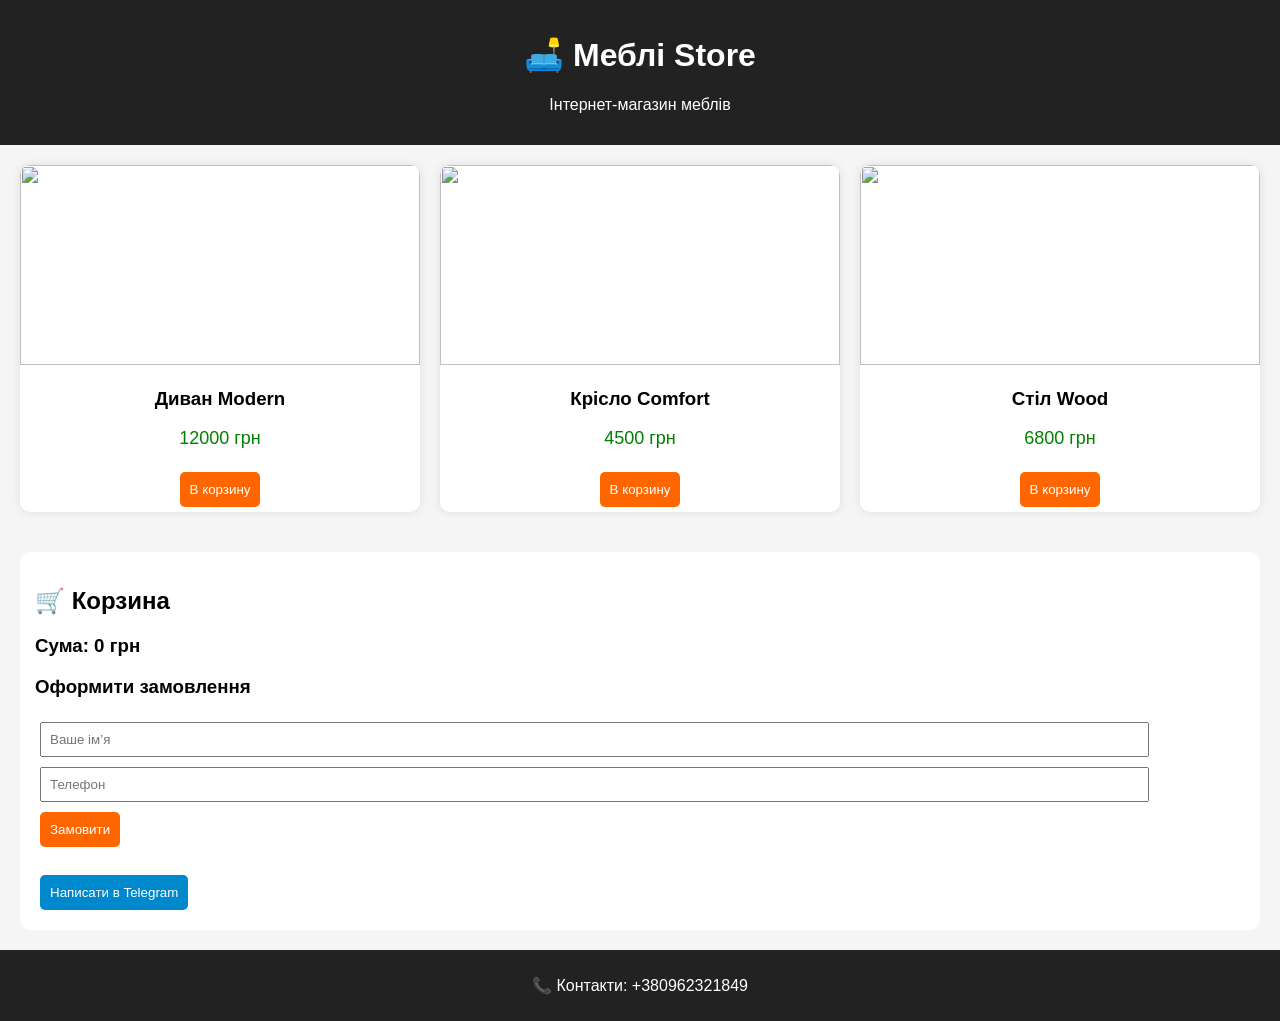
==== index.html @ 25e27f55 "Create index.html" ====
<!DOCTYPE html>
<html lang="uk">
<head>
<meta charset="UTF-8">
<meta name="viewport" content="width=device-width, initial-scale=1.0">
<title>Меблі Store</title>

<style>
body {
  margin: 0;
  font-family: Arial;
  background: #f5f5f5;
}

header {
  background: #222;
  color: white;
  padding: 15px;
  text-align: center;
}

.container {
  display: grid;
  grid-template-columns: repeat(auto-fit, minmax(250px, 1fr));
  gap: 20px;
  padding: 20px;
}

.card {
  background: white;
  border-radius: 10px;
  overflow: hidden;
  box-shadow: 0 0 10px rgba(0,0,0,0.1);
  text-align: center;
}

.card img {
  width: 100%;
  height: 200px;
  object-fit: cover;
}

.price {
  color: green;
  font-size: 18px;
}

button {
  margin: 5px;
  padding: 10px;
  border: none;
  background: #ff6600;
  color: white;
  border-radius: 5px;
  cursor: pointer;
}

button:hover {
  background: #cc5200;
}

.cart {
  background: white;
  margin: 20px;
  padding: 15px;
  border-radius: 10px;
}

input {
  padding: 8px;
  margin: 5px;
  width: 90%;
}

footer {
  background: #222;
  color: white;
  text-align: center;
  padding: 10px;
}
</style>
</head>

<body>

<header>
  <h1>🛋️ Меблі Store</h1>
  <p>Інтернет-магазин меблів</p>
</header>

<div class="container">

  <div class="card">
    <img src="https://via.placeholder.com/300x200">
    <h3>Диван Modern</h3>
    <p class="price">12000 грн</p>
    <button onclick="addToCart('Диван Modern',12000)">В корзину</button>
  </div>

  <div class="card">
    <img src="https://via.placeholder.com/300x200">
    <h3>Крісло Comfort</h3>
    <p class="price">4500 грн</p>
    <button onclick="addToCart('Крісло Comfort',4500)">В корзину</button>
  </div>

  <div class="card">
    <img src="https://via.placeholder.com/300x200">
    <h3>Стіл Wood</h3>
    <p class="price">6800 грн</p>
    <button onclick="addToCart('Стіл Wood',6800)">В корзину</button>
  </div>

</div>

<div class="cart">
  <h2>🛒 Корзина</h2>
  <ul id="cartList"></ul>
  <h3>Сума: <span id="total">0</span> грн</h3>

  <h3>Оформити замовлення</h3>
  <input type="text" id="name" placeholder="Ваше ім’я">
  <input type="text" id="phone" placeholder="Телефон">

  <button onclick="checkout()">Замовити</button>

  <br><br>
  <a href="https://t.me/your_username" target="_blank">
    <button style="background:#0088cc;">Написати в Telegram</button>
  </a>
</div>

<footer>
  <p>📞 Контакти: +380962321849</p>
</footer>

<script>
let cart = [];
let total = 0;

function addToCart(name, price) {
  cart.push({name, price});
  total += price;
  renderCart();
}

function renderCart() {
  let list = document.getElementById("cartList");
  list.innerHTML = "";
  cart.forEach(item => {
    let li = document.createElement("li");
    li.innerText = item.name + " - " + item.price + " грн";
    list.appendChild(li);
  });
  document.getElementById("total").innerText = total;
}

function checkout() {
  let name = document.getElementById("name").value;
  let phone = document.getElementById("phone").value;

  if(!name || !phone) {
    alert("Заповни всі поля!");
    return;
  }

  let text = "Замовлення:\n";
  cart.forEach(item => {
    text += item.name + " - " + item.price + " грн\n";
  });

  text += "Сума: " + total + " грн\n";
  text += "Ім'я: " + name + "\nТелефон: " + phone;

  alert(text);
}
</script>

</body>
</html>
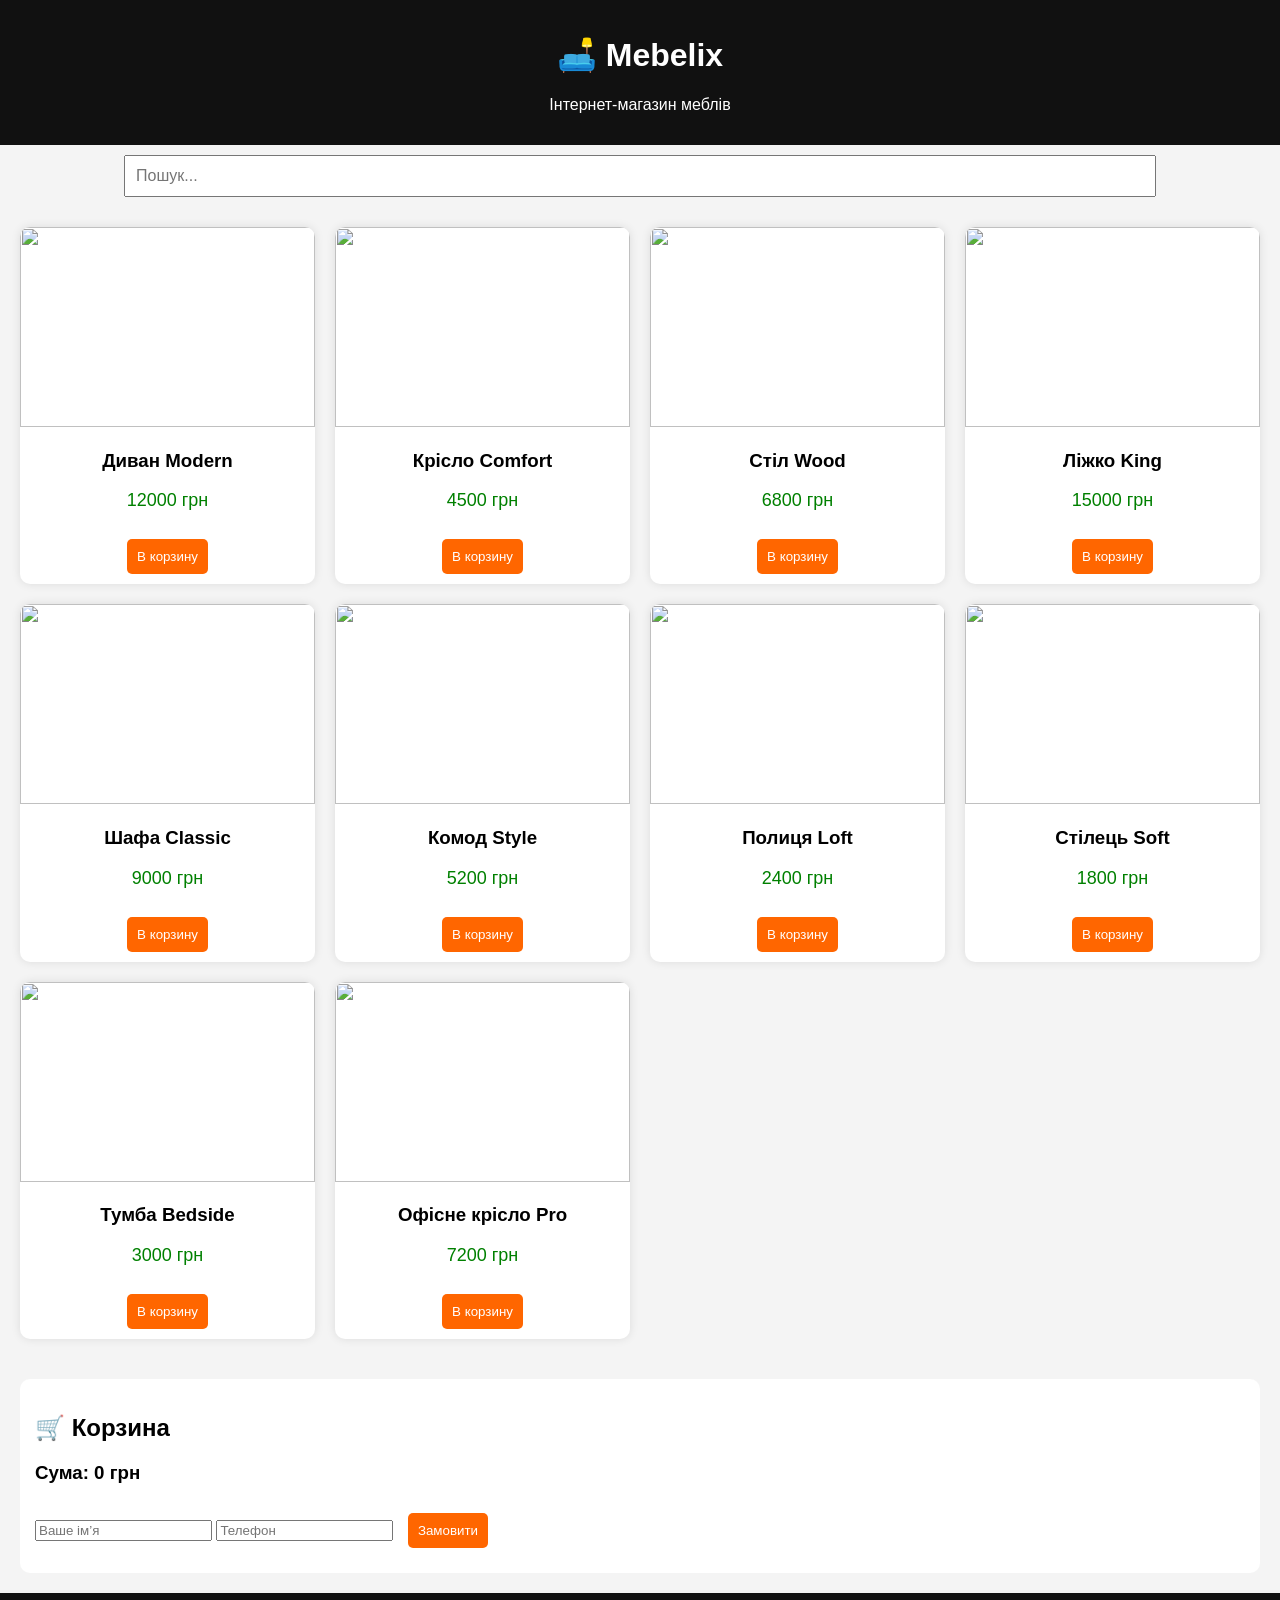
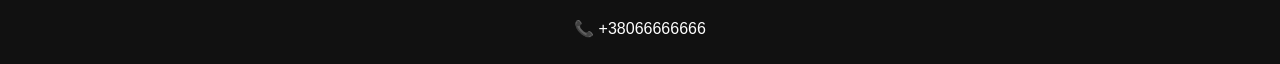
==== commit 93dcac83: "Update index.html" ====
--- a/index.html
+++ b/index.html
@@ -3,20 +3,31 @@
 <head>
 <meta charset="UTF-8">
 <meta name="viewport" content="width=device-width, initial-scale=1.0">
-<title>Меблі Store</title>
+<title>Mebelix</title>
 
 <style>
 body {
   margin: 0;
   font-family: Arial;
-  background: #f5f5f5;
+  background: #f4f4f4;
 }
 
 header {
-  background: #222;
+  background: #111;
   color: white;
   padding: 15px;
   text-align: center;
+}
+
+.search {
+  text-align: center;
+  padding: 10px;
+}
+
+.search input {
+  width: 80%;
+  padding: 10px;
+  font-size: 16px;
 }
 
 .container {
@@ -32,6 +43,11 @@
   overflow: hidden;
   box-shadow: 0 0 10px rgba(0,0,0,0.1);
   text-align: center;
+  transition: 0.3s;
+}
+
+.card:hover {
+  transform: scale(1.03);
 }
 
 .card img {
@@ -46,7 +62,7 @@
 }
 
 button {
-  margin: 5px;
+  margin: 10px;
   padding: 10px;
   border: none;
   background: #ff6600;
@@ -55,10 +71,6 @@
   cursor: pointer;
 }
 
-button:hover {
-  background: #cc5200;
-}
-
 .cart {
   background: white;
   margin: 20px;
@@ -66,14 +78,8 @@
   border-radius: 10px;
 }
 
-input {
-  padding: 8px;
-  margin: 5px;
-  width: 90%;
-}
-
 footer {
-  background: #222;
+  background: #111;
   color: white;
   text-align: center;
   padding: 10px;
@@ -84,59 +90,71 @@
 <body>
 
 <header>
-  <h1>🛋️ Меблі Store</h1>
+  <h1>🛋️ Mebelix</h1>
   <p>Інтернет-магазин меблів</p>
 </header>
 
-<div class="container">
-
-  <div class="card">
-    <img src="https://via.placeholder.com/300x200">
-    <h3>Диван Modern</h3>
-    <p class="price">12000 грн</p>
-    <button onclick="addToCart('Диван Modern',12000)">В корзину</button>
-  </div>
-
-  <div class="card">
-    <img src="https://via.placeholder.com/300x200">
-    <h3>Крісло Comfort</h3>
-    <p class="price">4500 грн</p>
-    <button onclick="addToCart('Крісло Comfort',4500)">В корзину</button>
-  </div>
-
-  <div class="card">
-    <img src="https://via.placeholder.com/300x200">
-    <h3>Стіл Wood</h3>
-    <p class="price">6800 грн</p>
-    <button onclick="addToCart('Стіл Wood',6800)">В корзину</button>
-  </div>
-
+<div class="search">
+  <input type="text" id="search" placeholder="Пошук..." onkeyup="filter()">
 </div>
+
+<div class="container" id="products"></div>
 
 <div class="cart">
   <h2>🛒 Корзина</h2>
   <ul id="cartList"></ul>
   <h3>Сума: <span id="total">0</span> грн</h3>
 
-  <h3>Оформити замовлення</h3>
   <input type="text" id="name" placeholder="Ваше ім’я">
   <input type="text" id="phone" placeholder="Телефон">
 
   <button onclick="checkout()">Замовити</button>
-
-  <br><br>
-  <a href="https://t.me/your_username" target="_blank">
-    <button style="background:#0088cc;">Написати в Telegram</button>
-  </a>
 </div>
 
 <footer>
-  <p>📞 Контакти: +380962321849</p>
+  <p>📞 +38066666666</p>
 </footer>
 
 <script>
+const TOKEN = "ТВОЙ_TOKEN";
+const CHAT_ID = "ТВОЙ_CHAT_ID";
+
 let cart = [];
 let total = 0;
+
+const products = [
+  {name:"Диван Modern", price:12000, img:"https://images.unsplash.com/photo-1586023492125-27b2c045efd7"},
+  {name:"Крісло Comfort", price:4500, img:"https://images.unsplash.com/photo-1616627981456-76e89f64c6df"},
+  {name:"Стіл Wood", price:6800, img:"https://images.unsplash.com/photo-1555041469-a586c61ea9bc"},
+  {name:"Ліжко King", price:15000, img:"https://images.unsplash.com/photo-1505693416388-ac5ce068fe85"},
+  {name:"Шафа Classic", price:9000, img:"https://images.unsplash.com/photo-1615874959474-d609969a20ed"},
+  {name:"Комод Style", price:5200, img:"https://images.unsplash.com/photo-1598300053653-9f6a8b6c7c2c"},
+  {name:"Полиця Loft", price:2400, img:"https://images.unsplash.com/photo-1588854337118-1c2d9247b3f2"},
+  {name:"Стілець Soft", price:1800, img:"https://images.unsplash.com/photo-1582582429416-54f1f28b74c3"},
+  {name:"Тумба Bedside", price:3000, img:"https://images.unsplash.com/photo-1595526114035-0d45ed16cfbf"},
+  {name:"Офісне крісло Pro", price:7200, img:"https://images.unsplash.com/photo-1598300042247-d088f8ab3a91"}
+];
+
+function renderProducts(list = products) {
+  const container = document.getElementById("products");
+  container.innerHTML = "";
+  list.forEach(p => {
+    container.innerHTML += `
+      <div class="card">
+        <img src="${p.img}">
+        <h3>${p.name}</h3>
+        <p class="price">${p.price} грн</p>
+        <button onclick="addToCart('${p.name}', ${p.price})">В корзину</button>
+      </div>
+    `;
+  });
+}
+
+function filter() {
+  const val = document.getElementById("search").value.toLowerCase();
+  const filtered = products.filter(p => p.name.toLowerCase().includes(val));
+  renderProducts(filtered);
+}
 
 function addToCart(name, price) {
   cart.push({name, price});
@@ -164,16 +182,19 @@
     return;
   }
 
-  let text = "Замовлення:\n";
+  let message = "🛒 Замовлення:%0A";
   cart.forEach(item => {
-    text += item.name + " - " + item.price + " грн\n";
+    message += item.name + " - " + item.price + " грн%0A";
   });
 
-  text += "Сума: " + total + " грн\n";
-  text += "Ім'я: " + name + "\nТелефон: " + phone;
-
-  alert(text);
-}
+  message += "%0A💰 Сума: " + total + " грн%0A";
+  message += "👤 " + name + "%0A📞 " + phone;
+
+  fetch(`https://api.telegram.org/bot${TOKEN}/sendMessage?chat_id=${CHAT_ID}&text=${message}`)
+    .then(() => alert("Відправлено 🚀"));
+}
+
+renderProducts();
 </script>
 
 </body>
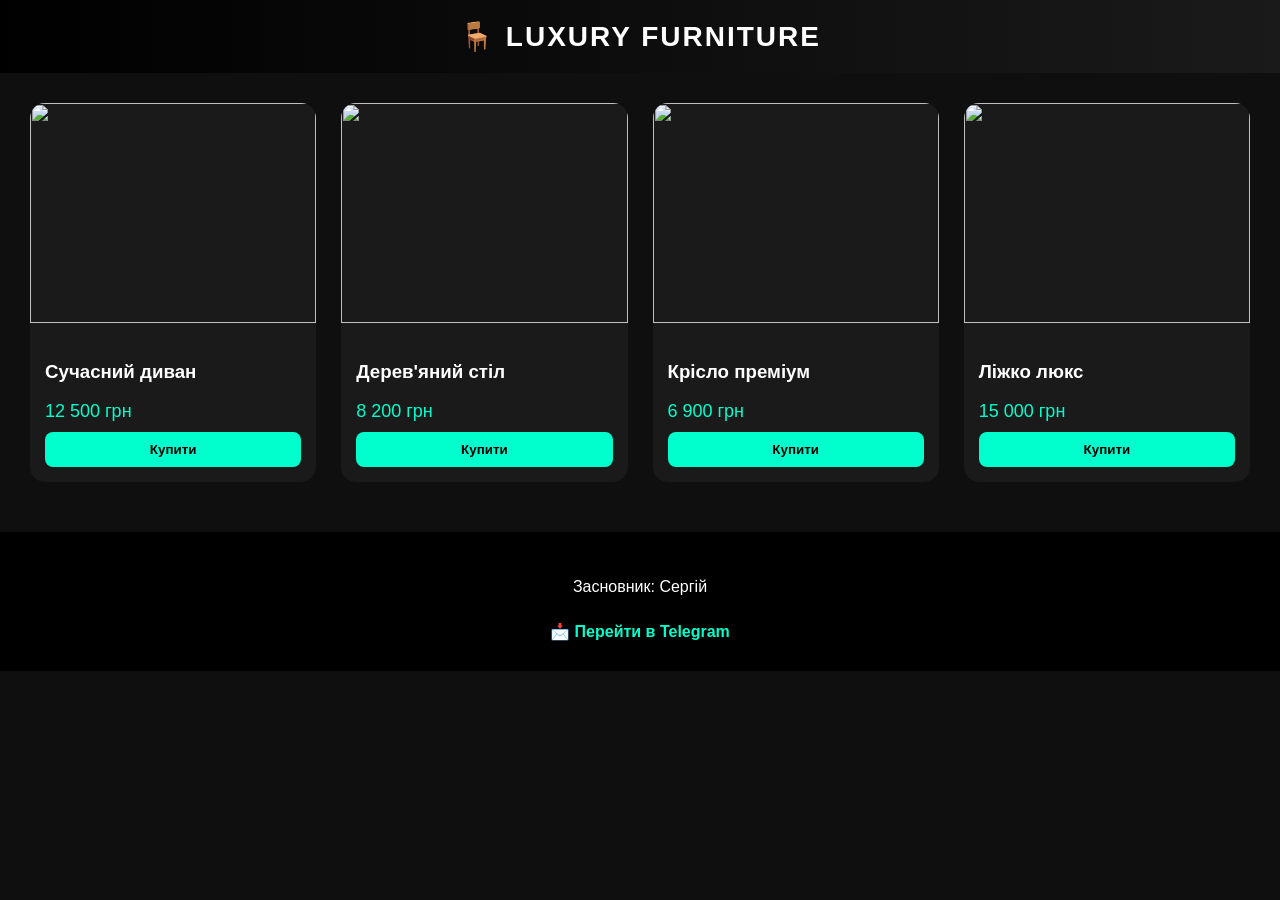
==== commit 86fde117: "index.html" ====
--- a/index.html
+++ b/index.html
@@ -3,198 +3,152 @@
 <head>
 <meta charset="UTF-8">
 <meta name="viewport" content="width=device-width, initial-scale=1.0">
-<title>Mebelix</title>
+<title>Luxury Furniture</title>
 
 <style>
 body {
   margin: 0;
-  font-family: Arial;
-  background: #f4f4f4;
+  font-family: Arial, sans-serif;
+  background: #0f0f0f;
+  color: white;
 }
 
 header {
-  background: #111;
-  color: white;
-  padding: 15px;
+  background: linear-gradient(90deg, #000, #1a1a1a);
+  padding: 20px;
   text-align: center;
+  font-size: 28px;
+  font-weight: bold;
+  letter-spacing: 2px;
 }
 
-.search {
-  text-align: center;
-  padding: 10px;
-}
-
-.search input {
-  width: 80%;
-  padding: 10px;
-  font-size: 16px;
-}
-
-.container {
+.catalog {
   display: grid;
   grid-template-columns: repeat(auto-fit, minmax(250px, 1fr));
-  gap: 20px;
-  padding: 20px;
+  padding: 30px;
+  gap: 25px;
 }
 
 .card {
-  background: white;
-  border-radius: 10px;
+  background: #1a1a1a;
+  border-radius: 15px;
   overflow: hidden;
-  box-shadow: 0 0 10px rgba(0,0,0,0.1);
-  text-align: center;
   transition: 0.3s;
 }
 
 .card:hover {
-  transform: scale(1.03);
+  transform: scale(1.05);
+  box-shadow: 0 0 25px rgba(255,255,255,0.2);
 }
 
 .card img {
   width: 100%;
-  height: 200px;
+  height: 220px;
   object-fit: cover;
 }
 
+.card-content {
+  padding: 15px;
+}
+
 .price {
-  color: green;
+  color: #00ffcc;
   font-size: 18px;
+  margin: 10px 0;
 }
 
 button {
-  margin: 10px;
+  width: 100%;
   padding: 10px;
   border: none;
-  background: #ff6600;
-  color: white;
-  border-radius: 5px;
+  background: #00ffcc;
+  color: black;
+  font-weight: bold;
   cursor: pointer;
+  border-radius: 8px;
 }
 
-.cart {
-  background: white;
-  margin: 20px;
-  padding: 15px;
-  border-radius: 10px;
+button:hover {
+  background: #00cca3;
 }
 
 footer {
-  background: #111;
-  color: white;
   text-align: center;
-  padding: 10px;
+  padding: 30px;
+  background: #000;
+  margin-top: 20px;
+}
+
+.telegram {
+  display: inline-block;
+  margin-top: 10px;
+  color: #00ffcc;
+  text-decoration: none;
+  font-weight: bold;
 }
 </style>
+
 </head>
 
 <body>
 
 <header>
-  <h1>🛋️ Mebelix</h1>
-  <p>Інтернет-магазин меблів</p>
+🪑 LUXURY FURNITURE
 </header>
 
-<div class="search">
-  <input type="text" id="search" placeholder="Пошук..." onkeyup="filter()">
+<section class="catalog">
+
+<div class="card">
+<img src="https://images.unsplash.com/photo-1582582494700-7c3c1c9c1f8c">
+<div class="card-content">
+<h3>Сучасний диван</h3>
+<p class="price">12 500 грн</p>
+<button onclick="buy('Сучасний диван')">Купити</button>
+</div>
 </div>
 
-<div class="container" id="products"></div>
-
-<div class="cart">
-  <h2>🛒 Корзина</h2>
-  <ul id="cartList"></ul>
-  <h3>Сума: <span id="total">0</span> грн</h3>
-
-  <input type="text" id="name" placeholder="Ваше ім’я">
-  <input type="text" id="phone" placeholder="Телефон">
-
-  <button onclick="checkout()">Замовити</button>
+<div class="card">
+<img src="https://images.unsplash.com/photo-1598300056391-5c8dc9b6e0c5">
+<div class="card-content">
+<h3>Дерев'яний стіл</h3>
+<p class="price">8 200 грн</p>
+<button onclick="buy('Дерев'яний стіл')">Купити</button>
+</div>
 </div>
 
+<div class="card">
+<img src="https://images.unsplash.com/photo-1616627450811-46c9b3f0f979">
+<div class="card-content">
+<h3>Крісло преміум</h3>
+<p class="price">6 900 грн</p>
+<button onclick="buy('Крісло преміум')">Купити</button>
+</div>
+</div>
+
+<div class="card">
+<img src="https://images.unsplash.com/photo-1600585154340-be6161a56a0c">
+<div class="card-content">
+<h3>Ліжко люкс</h3>
+<p class="price">15 000 грн</p>
+<button onclick="buy('Ліжко люкс')">Купити</button>
+</div>
+</div>
+
+</section>
+
 <footer>
-  <p>📞 +38066666666</p>
+<p>Засновник: Сергій</p>
+<a class="telegram" href="https://t.me/aasdd130" target="_blank">
+📩 Перейти в Telegram
+</a>
 </footer>
 
 <script>
-const TOKEN = "ТВОЙ_TOKEN";
-const CHAT_ID = "ТВОЙ_CHAT_ID";
-
-let cart = [];
-let total = 0;
-
-const products = [
-  {name:"Диван Modern", price:12000, img:"https://images.unsplash.com/photo-1586023492125-27b2c045efd7"},
-  {name:"Крісло Comfort", price:4500, img:"https://images.unsplash.com/photo-1616627981456-76e89f64c6df"},
-  {name:"Стіл Wood", price:6800, img:"https://images.unsplash.com/photo-1555041469-a586c61ea9bc"},
-  {name:"Ліжко King", price:15000, img:"https://images.unsplash.com/photo-1505693416388-ac5ce068fe85"},
-  {name:"Шафа Classic", price:9000, img:"https://images.unsplash.com/photo-1615874959474-d609969a20ed"},
-  {name:"Комод Style", price:5200, img:"https://images.unsplash.com/photo-1598300053653-9f6a8b6c7c2c"},
-  {name:"Полиця Loft", price:2400, img:"https://images.unsplash.com/photo-1588854337118-1c2d9247b3f2"},
-  {name:"Стілець Soft", price:1800, img:"https://images.unsplash.com/photo-1582582429416-54f1f28b74c3"},
-  {name:"Тумба Bedside", price:3000, img:"https://images.unsplash.com/photo-1595526114035-0d45ed16cfbf"},
-  {name:"Офісне крісло Pro", price:7200, img:"https://images.unsplash.com/photo-1598300042247-d088f8ab3a91"}
-];
-
-function renderProducts(list = products) {
-  const container = document.getElementById("products");
-  container.innerHTML = "";
-  list.forEach(p => {
-    container.innerHTML += `
-      <div class="card">
-        <img src="${p.img}">
-        <h3>${p.name}</h3>
-        <p class="price">${p.price} грн</p>
-        <button onclick="addToCart('${p.name}', ${p.price})">В корзину</button>
-      </div>
-    `;
-  });
+function buy(product) {
+  const message = `Привіт! Хочу замовити: ${product}`;
+  const url = `https://t.me/aasdd130?text=${encodeURIComponent(message)}`;
+  window.open(url, "_blank");
 }
-
-function filter() {
-  const val = document.getElementById("search").value.toLowerCase();
-  const filtered = products.filter(p => p.name.toLowerCase().includes(val));
-  renderProducts(filtered);
-}
-
-function addToCart(name, price) {
-  cart.push({name, price});
-  total += price;
-  renderCart();
-}
-
-function renderCart() {
-  let list = document.getElementById("cartList");
-  list.innerHTML = "";
-  cart.forEach(item => {
-    let li = document.createElement("li");
-    li.innerText = item.name + " - " + item.price + " грн";
-    list.appendChild(li);
-  });
-  document.getElementById("total").innerText = total;
-}
-
-function checkout() {
-  let name = document.getElementById("name").value;
-  let phone = document.getElementById("phone").value;
-
-  if(!name || !phone) {
-    alert("Заповни всі поля!");
-    return;
-  }
-
-  let message = "🛒 Замовлення:%0A";
-  cart.forEach(item => {
-    message += item.name + " - " + item.price + " грн%0A";
-  });
-
-  message += "%0A💰 Сума: " + total + " грн%0A";
-  message += "👤 " + name + "%0A📞 " + phone;
-
-  fetch(`https://api.telegram.org/bot${TOKEN}/sendMessage?chat_id=${CHAT_ID}&text=${message}`)
-    .then(() => alert("Відправлено 🚀"));
-}
-
-renderProducts();
 </script>
 
 </body>
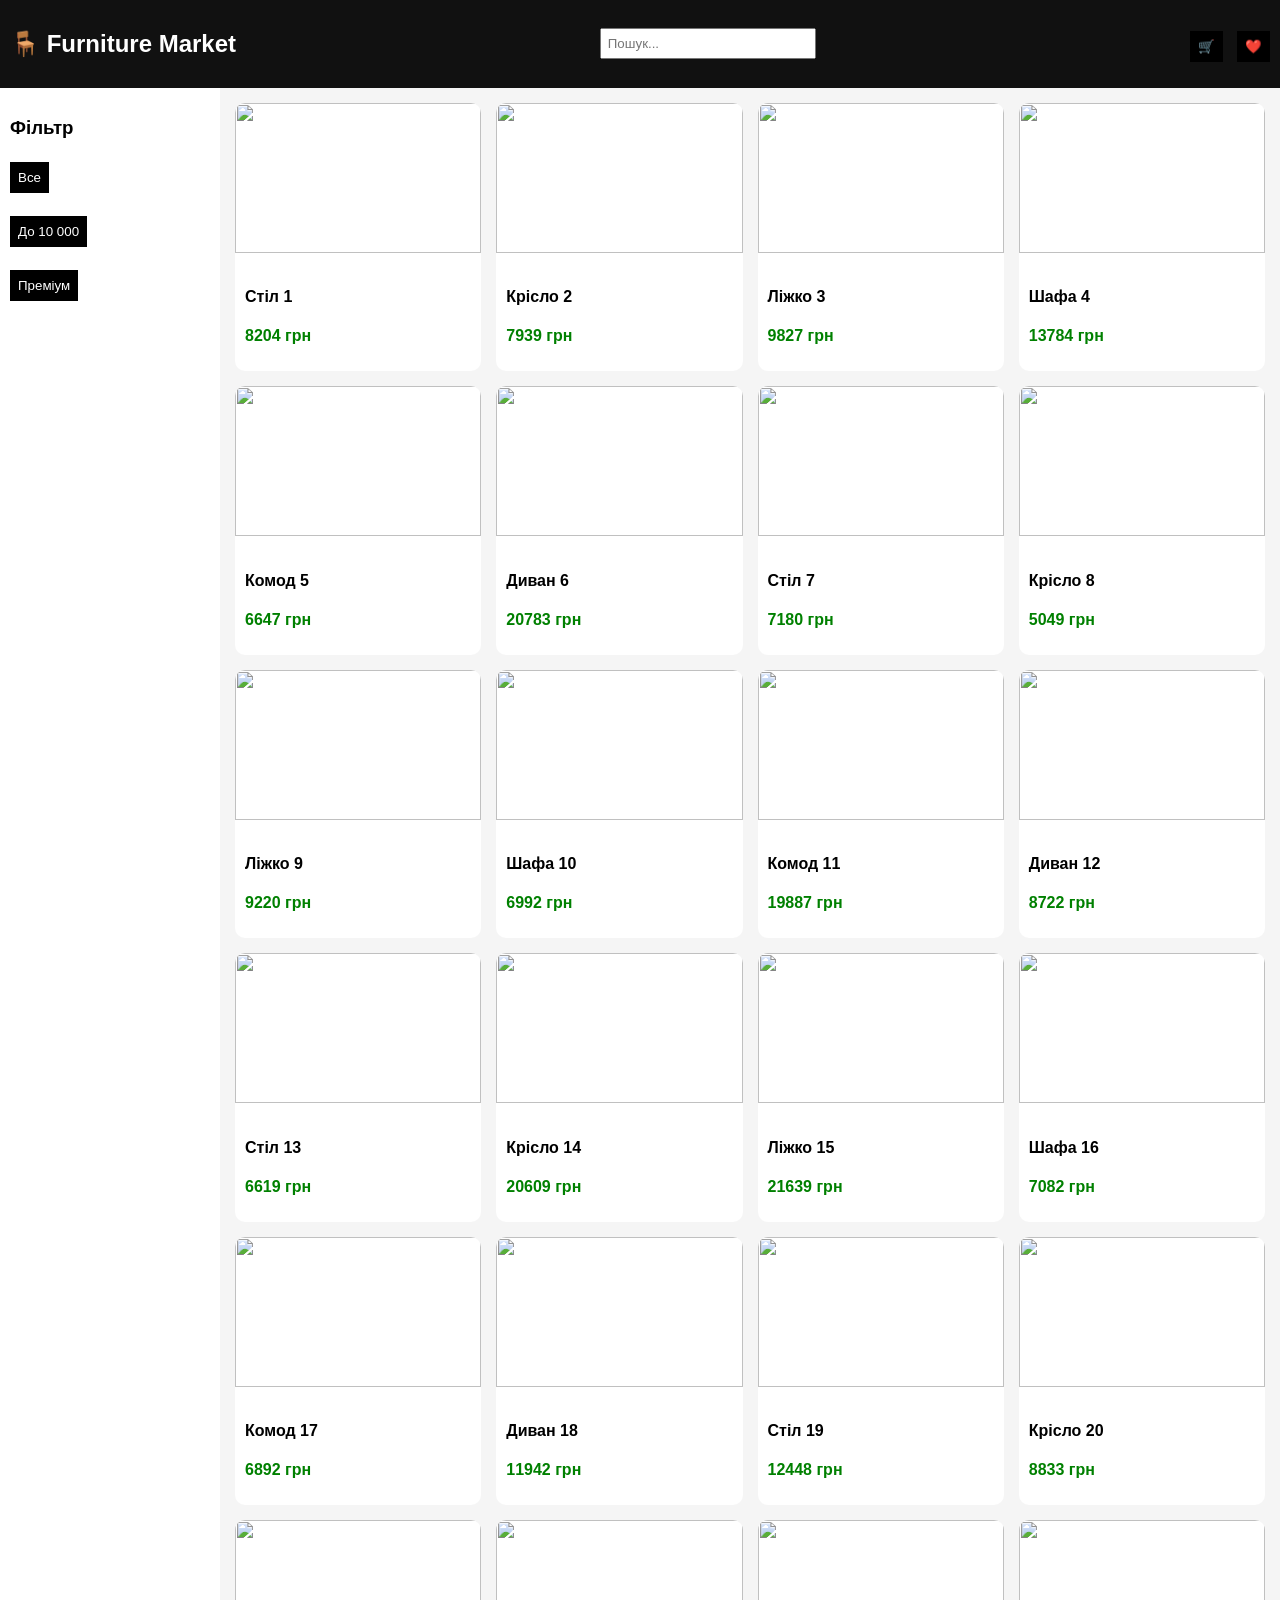
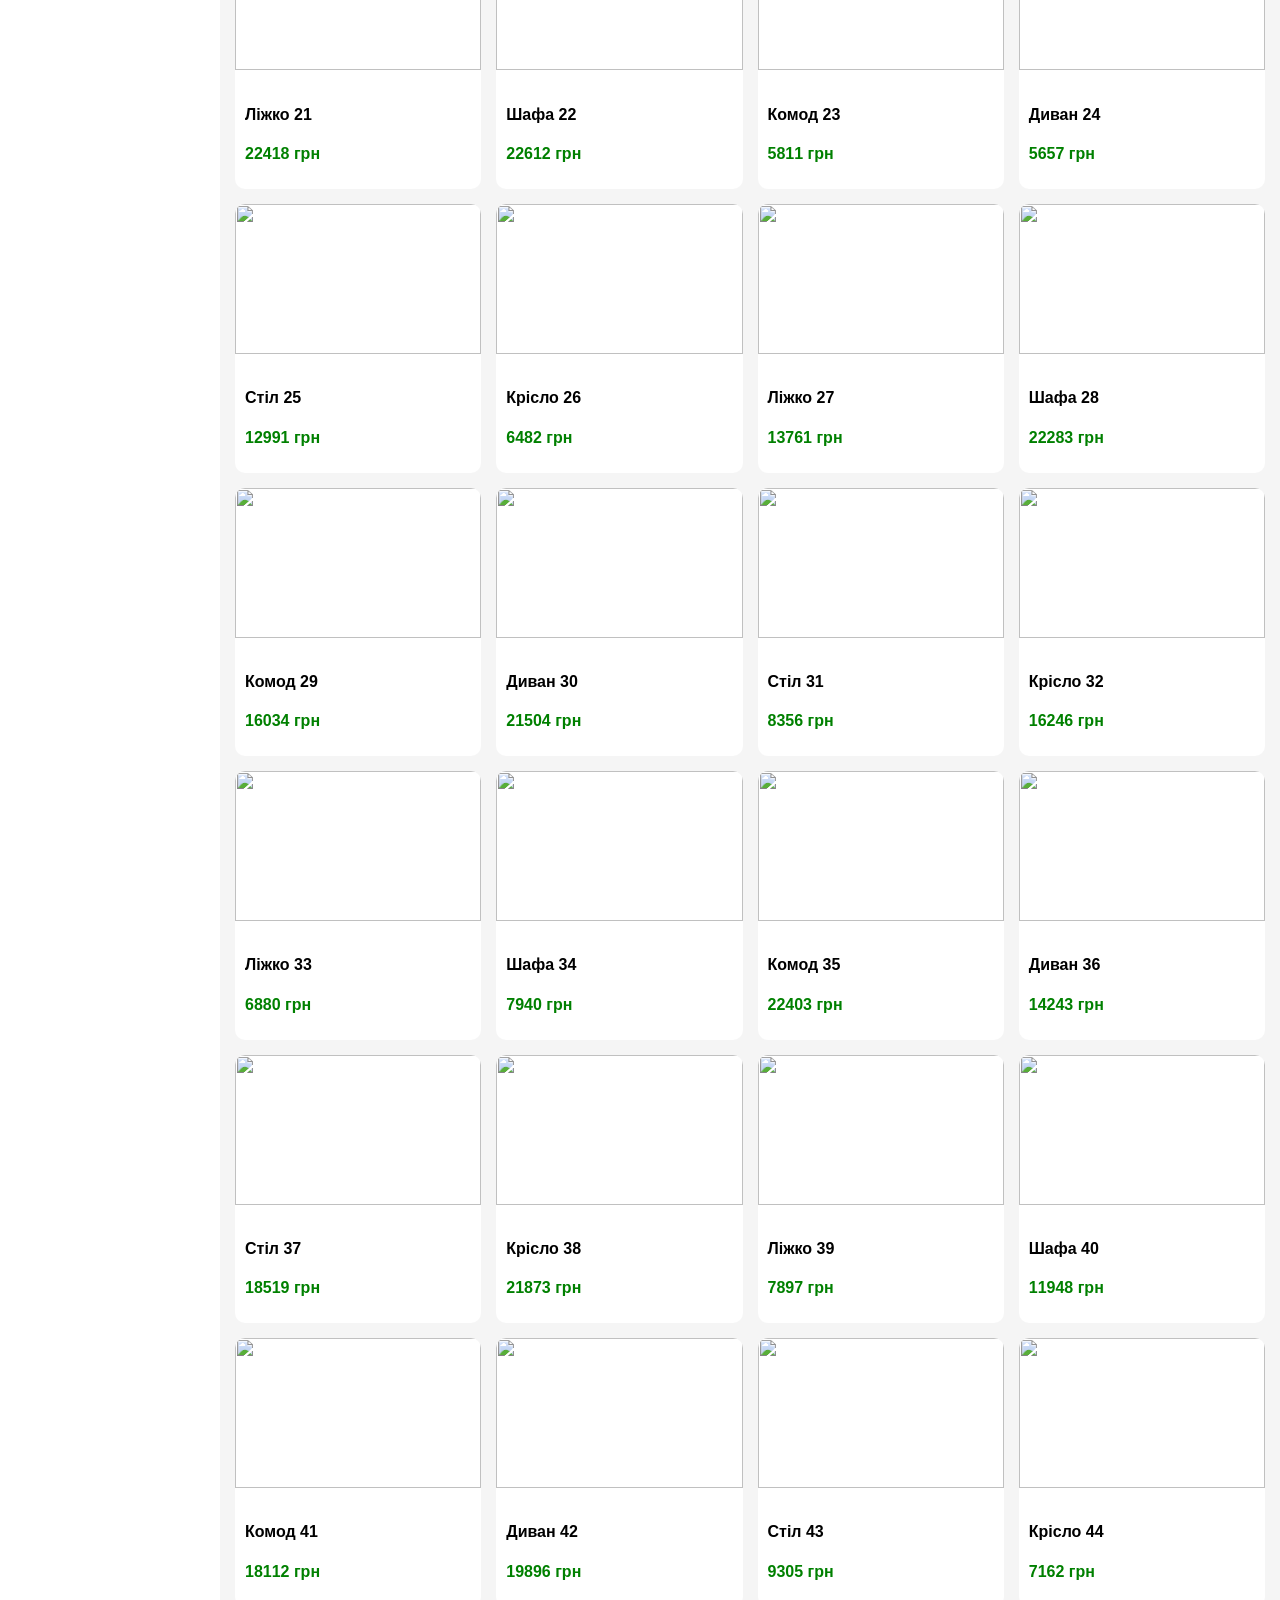
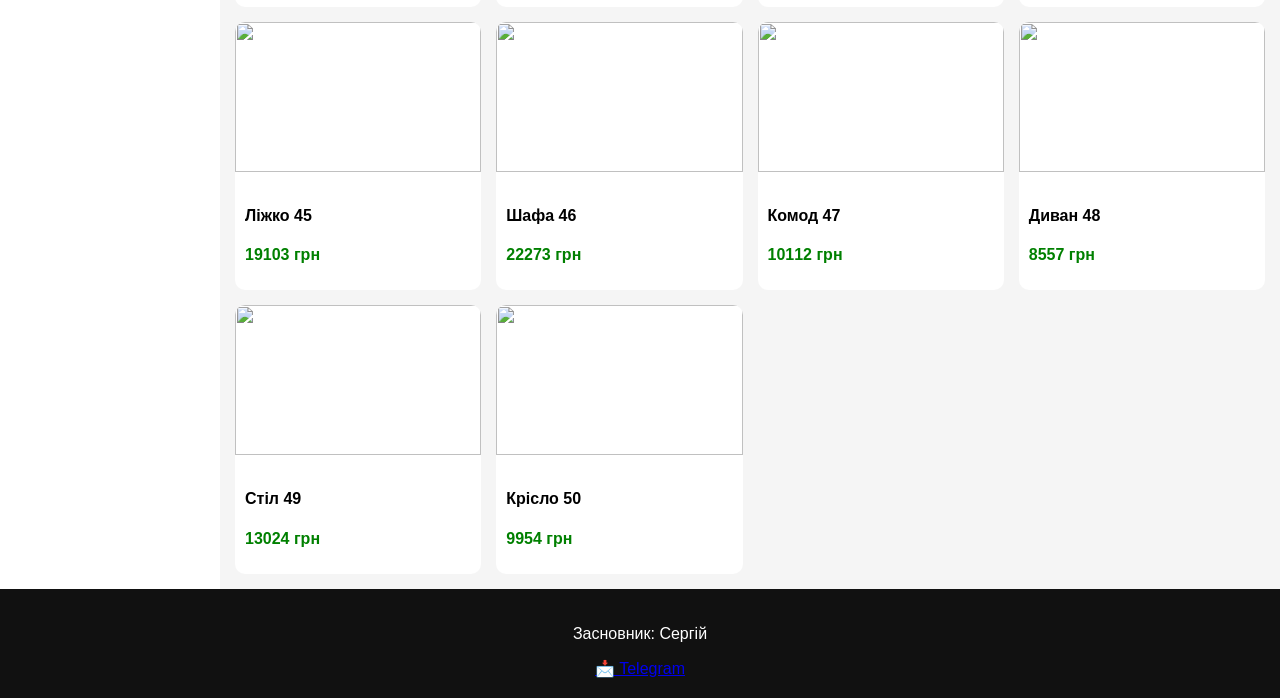
==== commit 971ea111: "index.html" ====
--- a/index.html
+++ b/index.html
@@ -3,152 +3,243 @@
 <head>
 <meta charset="UTF-8">
 <meta name="viewport" content="width=device-width, initial-scale=1.0">
-<title>Luxury Furniture</title>
+<title>Furniture Market</title>
+
+<!-- mylead-verification: 1ecc87c2bb96da6e2efac3802207bd6c -->
 
 <style>
-body {
-  margin: 0;
-  font-family: Arial, sans-serif;
-  background: #0f0f0f;
-  color: white;
-}
-
+body {margin:0;font-family:Arial;background:#f5f5f5;}
 header {
-  background: linear-gradient(90deg, #000, #1a1a1a);
-  padding: 20px;
-  text-align: center;
-  font-size: 28px;
-  font-weight: bold;
-  letter-spacing: 2px;
+  background:#111;color:#fff;padding:10px;
+  display:flex;justify-content:space-between;align-items:center;
+}
+header input {padding:6px;width:200px;}
+
+.top-buttons button {margin-left:10px;}
+
+.container {display:flex;}
+
+.sidebar {
+  width:200px;background:#fff;padding:10px;
 }
 
 .catalog {
-  display: grid;
-  grid-template-columns: repeat(auto-fit, minmax(250px, 1fr));
-  padding: 30px;
-  gap: 25px;
+  flex:1;
+  display:grid;
+  grid-template-columns:repeat(auto-fill,minmax(200px,1fr));
+  gap:15px;padding:15px;
 }
 
 .card {
-  background: #1a1a1a;
-  border-radius: 15px;
-  overflow: hidden;
-  transition: 0.3s;
-}
-
-.card:hover {
-  transform: scale(1.05);
-  box-shadow: 0 0 25px rgba(255,255,255,0.2);
-}
-
-.card img {
-  width: 100%;
-  height: 220px;
-  object-fit: cover;
-}
-
-.card-content {
-  padding: 15px;
-}
-
-.price {
-  color: #00ffcc;
-  font-size: 18px;
-  margin: 10px 0;
+  background:#fff;border-radius:10px;overflow:hidden;
+  cursor:pointer;transition:0.2s;
+}
+.card:hover {transform:scale(1.03);}
+.card img {width:100%;height:150px;object-fit:cover;}
+.card-content {padding:10px;}
+.price {color:green;font-weight:bold;}
+
+.product-page, .cart-page, .fav-page {
+  display:none;padding:20px;
 }
 
 button {
-  width: 100%;
-  padding: 10px;
-  border: none;
-  background: #00ffcc;
-  color: black;
-  font-weight: bold;
-  cursor: pointer;
-  border-radius: 8px;
-}
-
-button:hover {
-  background: #00cca3;
-}
+  padding:8px;border:none;background:black;color:white;cursor:pointer;margin-top:5px;
+}
+
+.back {cursor:pointer;color:blue;margin-bottom:10px;display:inline-block;}
 
 footer {
-  text-align: center;
-  padding: 30px;
-  background: #000;
-  margin-top: 20px;
-}
-
-.telegram {
-  display: inline-block;
-  margin-top: 10px;
-  color: #00ffcc;
-  text-decoration: none;
-  font-weight: bold;
+  text-align:center;padding:20px;background:#111;color:#fff;
 }
 </style>
-
 </head>
 
 <body>
 
 <header>
-🪑 LUXURY FURNITURE
+<h2>🪑 Furniture Market</h2>
+<input type="text" placeholder="Пошук..." oninput="search(this.value)">
+<div class="top-buttons">
+<button onclick="openCart()">🛒</button>
+<button onclick="openFav()">❤️</button>
+</div>
 </header>
 
-<section class="catalog">
-
-<div class="card">
-<img src="https://images.unsplash.com/photo-1582582494700-7c3c1c9c1f8c">
-<div class="card-content">
-<h3>Сучасний диван</h3>
-<p class="price">12 500 грн</p>
-<button onclick="buy('Сучасний диван')">Купити</button>
-</div>
-</div>
-
-<div class="card">
-<img src="https://images.unsplash.com/photo-1598300056391-5c8dc9b6e0c5">
-<div class="card-content">
-<h3>Дерев'яний стіл</h3>
-<p class="price">8 200 грн</p>
-<button onclick="buy('Дерев'яний стіл')">Купити</button>
-</div>
-</div>
-
-<div class="card">
-<img src="https://images.unsplash.com/photo-1616627450811-46c9b3f0f979">
-<div class="card-content">
-<h3>Крісло преміум</h3>
-<p class="price">6 900 грн</p>
-<button onclick="buy('Крісло преміум')">Купити</button>
-</div>
-</div>
-
-<div class="card">
-<img src="https://images.unsplash.com/photo-1600585154340-be6161a56a0c">
-<div class="card-content">
-<h3>Ліжко люкс</h3>
-<p class="price">15 000 грн</p>
-<button onclick="buy('Ліжко люкс')">Купити</button>
-</div>
-</div>
-
-</section>
+<div class="container">
+<div class="sidebar">
+<h3>Фільтр</h3>
+<button onclick="filter('all')">Все</button><br><br>
+<button onclick="filter('cheap')">До 10 000</button><br><br>
+<button onclick="filter('expensive')">Преміум</button>
+</div>
+
+<div class="catalog" id="catalog"></div>
+</div>
+
+<!-- PRODUCT -->
+<div class="product-page" id="productPage">
+<span class="back" onclick="goBack()">⬅ Назад</span>
+<h2 id="pTitle"></h2>
+<img id="pImg" style="max-width:400px">
+<p id="pDesc"></p>
+<h3 id="pPrice"></h3>
+
+<button onclick="addToCart()">🛒 В корзину</button>
+<button onclick="addToFav()">❤️ В обране</button>
+<button onclick="buy()">Купити</button>
+
+<h3>⭐ Відгуки:</h3>
+<div id="reviews"></div>
+
+<input id="reviewInput" placeholder="Напиши відгук">
+<button onclick="addReview()">Додати</button>
+</div>
+
+<!-- CART -->
+<div class="cart-page" id="cartPage">
+<span class="back" onclick="goBack()">⬅ Назад</span>
+<h2>🛒 Корзина</h2>
+<div id="cartItems"></div>
+<button onclick="buyCart()">Оформити через Telegram</button>
+</div>
+
+<!-- FAV -->
+<div class="fav-page" id="favPage">
+<span class="back" onclick="goBack()">⬅ Назад</span>
+<h2>❤️ Обране</h2>
+<div id="favItems"></div>
+</div>
 
 <footer>
 <p>Засновник: Сергій</p>
-<a class="telegram" href="https://t.me/aasdd130" target="_blank">
-📩 Перейти в Telegram
-</a>
+<a href="https://t.me/aasdd130" target="_blank">📩 Telegram</a>
 </footer>
 
 <script>
-function buy(product) {
-  const message = `Привіт! Хочу замовити: ${product}`;
-  const url = `https://t.me/aasdd130?text=${encodeURIComponent(message)}`;
-  window.open(url, "_blank");
-}
+let currentProduct = null;
+let cart = [];
+let fav = [];
+let reviews = {};
+
+const products = [];
+const names = ["Диван","Стіл","Крісло","Ліжко","Шафа","Комод"];
+
+for(let i=1;i<=50;i++){
+  let name = names[i%names.length];
+  products.push({
+    id:i,
+    title:name+" "+i,
+    price:Math.floor(Math.random()*20000)+3000,
+    img:"https://source.unsplash.com/400x300/?furniture,"+i,
+    desc:"Якісний "+name+" для вашого дому."
+  });
+}
+
+function render(list){
+  const catalog = document.getElementById("catalog");
+  catalog.innerHTML="";
+  list.forEach(p=>{
+    catalog.innerHTML+=`
+    <div class="card" onclick='openProduct(${JSON.stringify(p)})'>
+      <img src="${p.img}">
+      <div class="card-content">
+        <h4>${p.title}</h4>
+        <p class="price">${p.price} грн</p>
+      </div>
+    </div>`;
+  });
+}
+
+function openProduct(p){
+  currentProduct=p;
+  document.querySelector(".container").style.display="none";
+  document.getElementById("productPage").style.display="block";
+
+  pTitle.innerText=p.title;
+  pImg.src=p.img;
+  pDesc.innerText=p.desc;
+  pPrice.innerText=p.price+" грн";
+
+  renderReviews();
+}
+
+function goBack(){
+  document.querySelector(".container").style.display="flex";
+  document.getElementById("productPage").style.display="none";
+  document.getElementById("cartPage").style.display="none";
+  document.getElementById("favPage").style.display="none";
+}
+
+function addToCart(){
+  cart.push(currentProduct);
+  alert("Додано в корзину");
+}
+
+function addToFav(){
+  fav.push(currentProduct);
+  alert("Додано в обране");
+}
+
+function openCart(){
+  document.querySelector(".container").style.display="none";
+  cartPage.style.display="block";
+
+  cartItems.innerHTML="";
+  cart.forEach(p=>{
+    cartItems.innerHTML+=`<p>${p.title} - ${p.price} грн</p>`;
+  });
+}
+
+function openFav(){
+  document.querySelector(".container").style.display="none";
+  favPage.style.display="block";
+
+  favItems.innerHTML="";
+  fav.forEach(p=>{
+    favItems.innerHTML+=`<p>${p.title}</p>`;
+  });
+}
+
+function buy(){
+  window.open(`https://t.me/aasdd130?text=Хочу купити ${currentProduct.title}`);
+}
+
+function buyCart(){
+  let text="Замовлення:%0A";
+  cart.forEach(p=>{
+    text+=p.title+"%0A";
+  });
+  window.open(`https://t.me/aasdd130?text=${text}`);
+}
+
+function search(text){
+  render(products.filter(p=>p.title.toLowerCase().includes(text.toLowerCase())));
+}
+
+function filter(type){
+  if(type==="cheap") render(products.filter(p=>p.price<10000));
+  else if(type==="expensive") render(products.filter(p=>p.price>=10000));
+  else render(products);
+}
+
+function addReview(){
+  const text = reviewInput.value;
+  if(!reviews[currentProduct.id]) reviews[currentProduct.id]=[];
+  reviews[currentProduct.id].push(text);
+  reviewInput.value="";
+  renderReviews();
+}
+
+function renderReviews(){
+  reviewsDiv = document.getElementById("reviews");
+  reviewsDiv.innerHTML="";
+  (reviews[currentProduct.id]||[]).forEach(r=>{
+    reviewsDiv.innerHTML+=`<p>⭐ ${r}</p>`;
+  });
+}
+
+render(products);
 </script>
 
 </body>
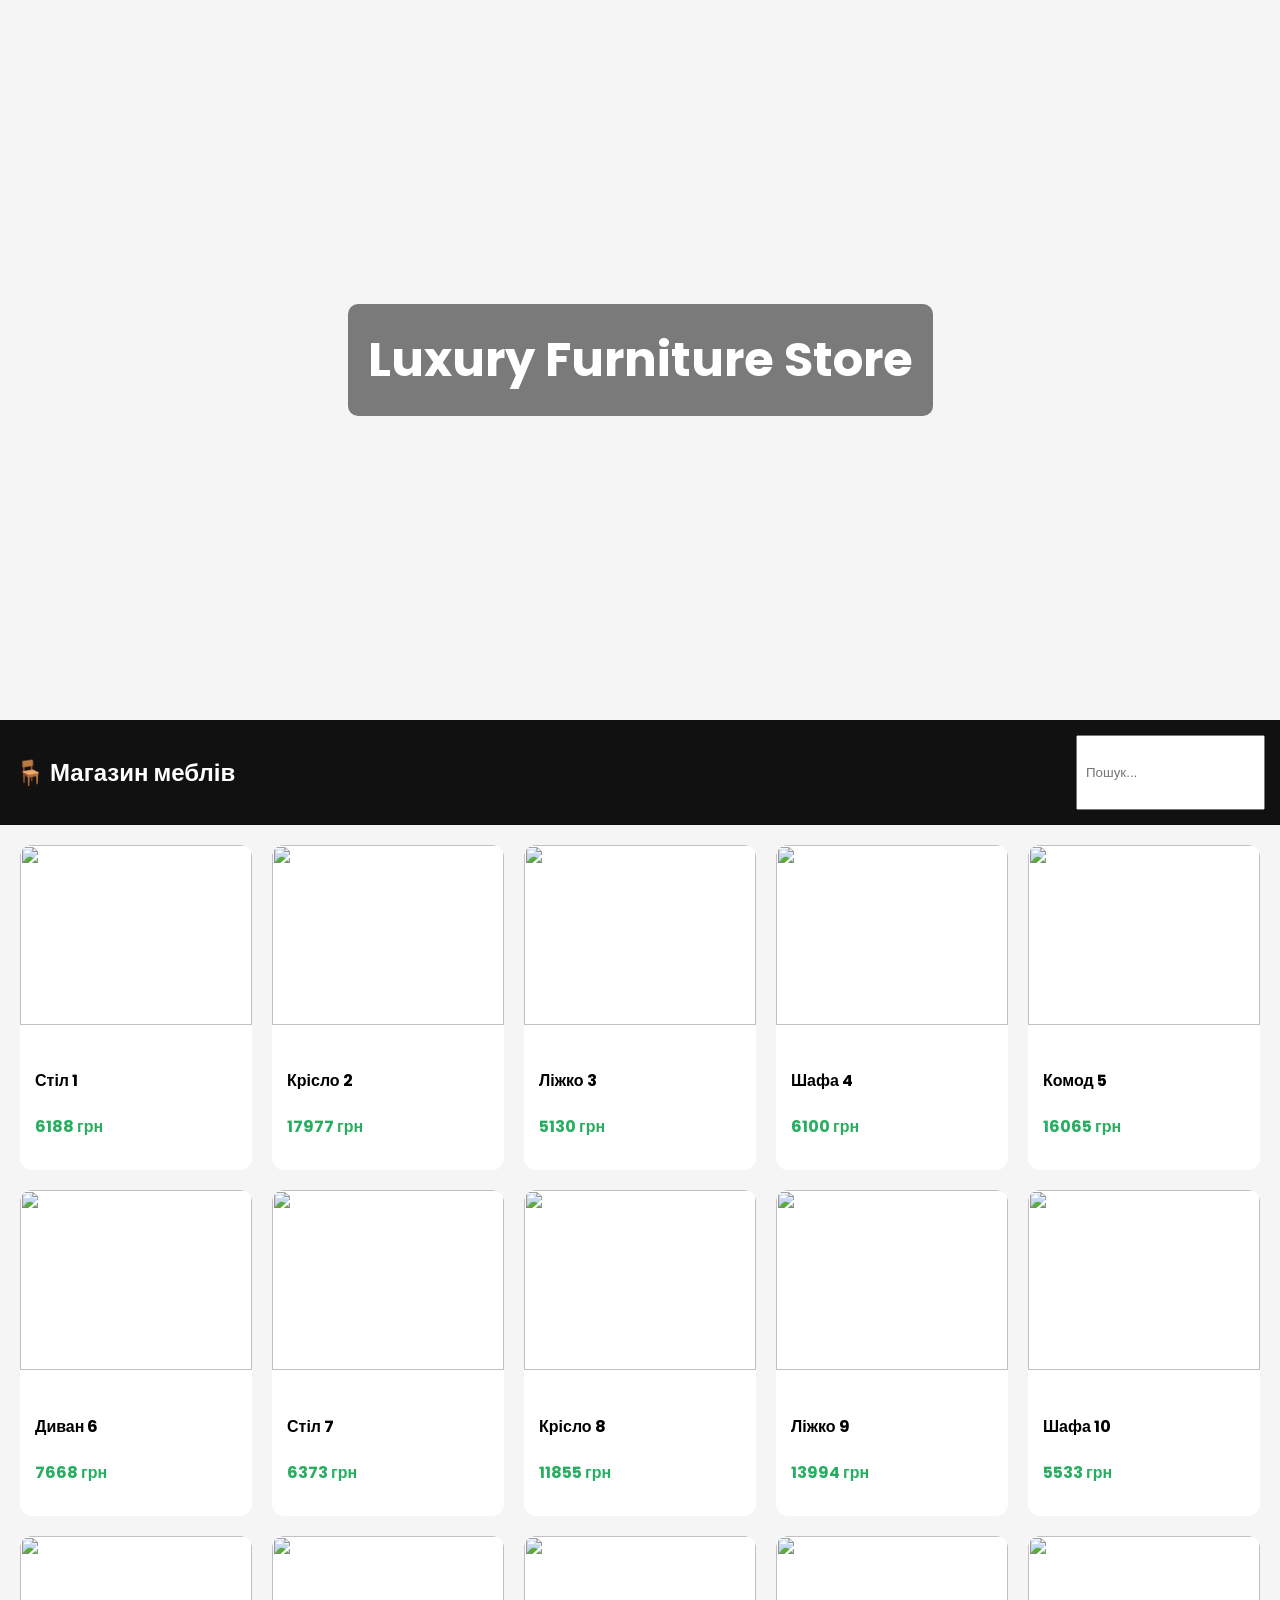
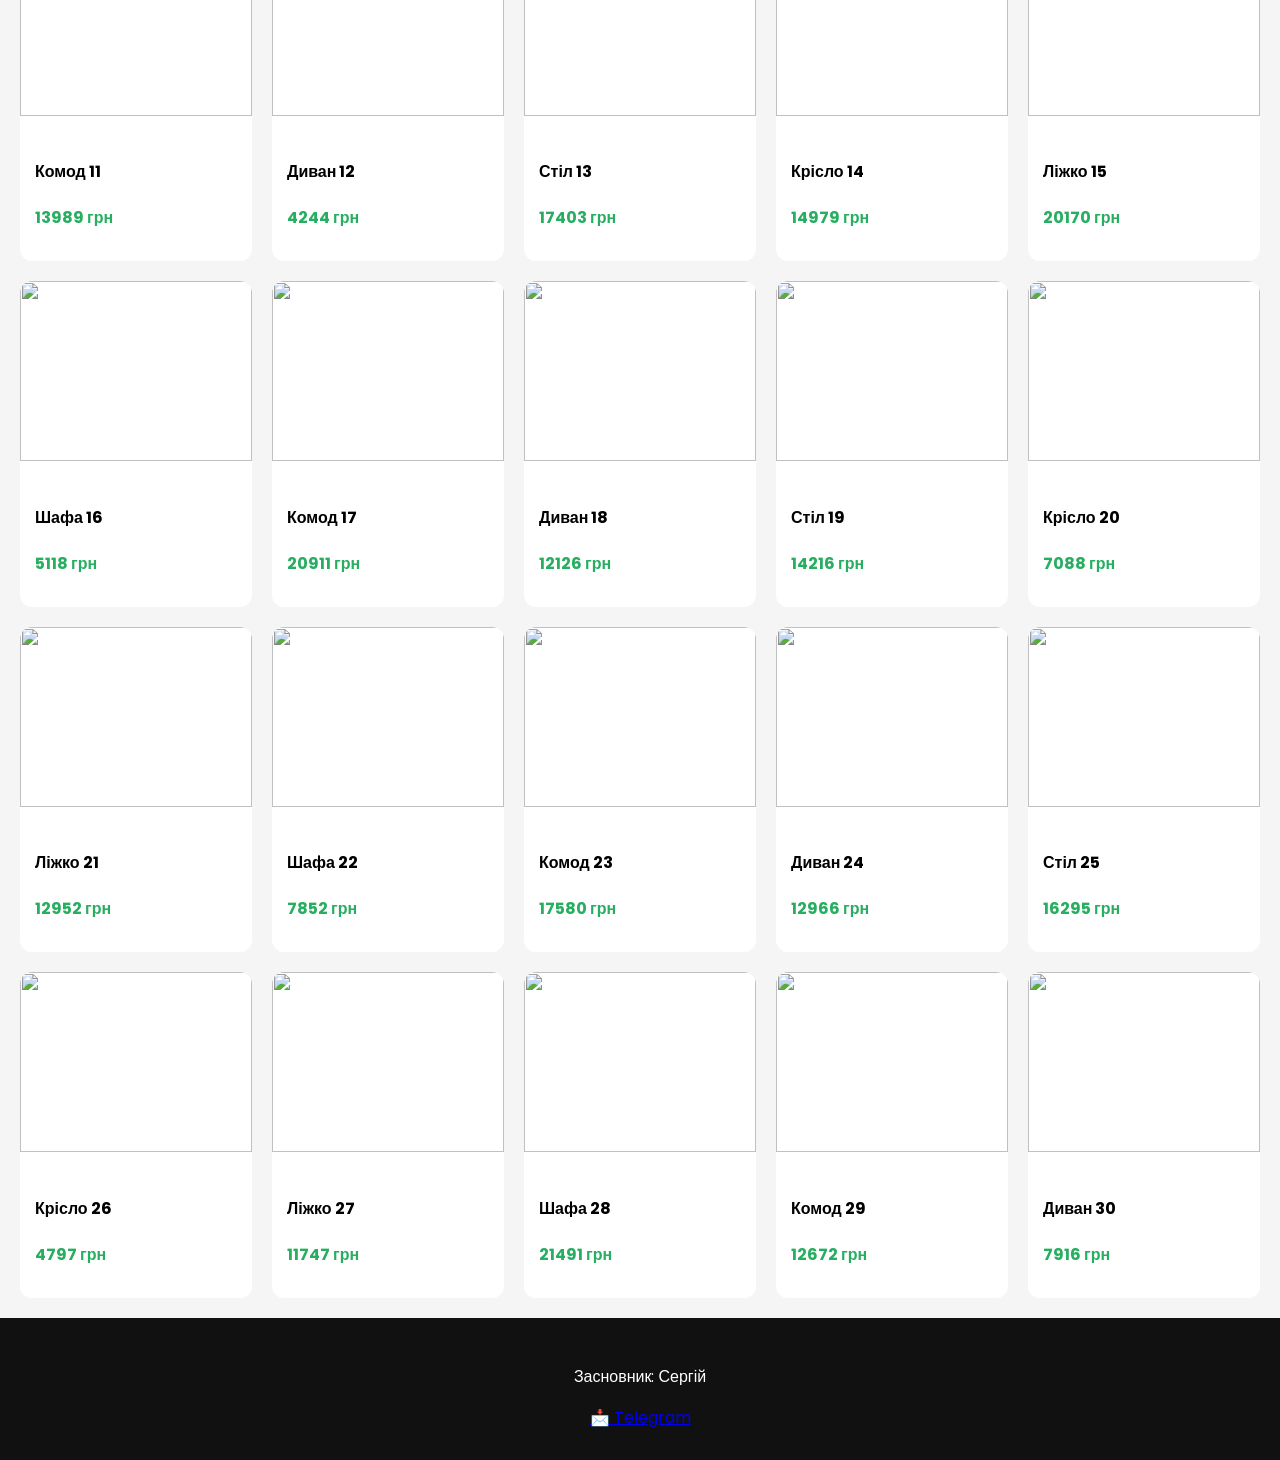
==== commit 13759886: "Update index.html" ====
--- a/index.html
+++ b/index.html
@@ -3,112 +3,147 @@
 <head>
 <meta charset="UTF-8">
 <meta name="viewport" content="width=device-width, initial-scale=1.0">
-<title>Furniture Market</title>
+<title>Luxury Furniture</title>
 
 <!-- mylead-verification: 1ecc87c2bb96da6e2efac3802207bd6c -->
 
+<!-- 🔥 Гарний шрифт -->
+<link href="https://fonts.googleapis.com/css2?family=Poppins:wght@300;500;700&display=swap" rel="stylesheet">
+
 <style>
-body {margin:0;font-family:Arial;background:#f5f5f5;}
+body {
+  margin:0;
+  font-family:'Poppins',sans-serif;
+  background:#f5f5f5;
+}
+
+/* HERO */
+.hero {
+  height:80vh;
+  background:url('https://images.unsplash.com/photo-1505693416388-ac5ce068fe85') center/cover;
+  display:flex;
+  align-items:center;
+  justify-content:center;
+  color:white;
+  text-align:center;
+}
+
+.hero h1 {
+  font-size:48px;
+  background:rgba(0,0,0,0.5);
+  padding:20px;
+  border-radius:10px;
+}
+
+/* HEADER */
 header {
-  background:#111;color:#fff;padding:10px;
-  display:flex;justify-content:space-between;align-items:center;
-}
-header input {padding:6px;width:200px;}
-
-.top-buttons button {margin-left:10px;}
-
-.container {display:flex;}
-
-.sidebar {
-  width:200px;background:#fff;padding:10px;
-}
-
+  background:#111;
+  color:white;
+  padding:15px;
+  display:flex;
+  justify-content:space-between;
+}
+
+header input {
+  padding:8px;
+}
+
+/* CATALOG */
 .catalog {
-  flex:1;
   display:grid;
-  grid-template-columns:repeat(auto-fill,minmax(200px,1fr));
-  gap:15px;padding:15px;
+  grid-template-columns:repeat(auto-fill,minmax(220px,1fr));
+  gap:20px;
+  padding:20px;
 }
 
 .card {
-  background:#fff;border-radius:10px;overflow:hidden;
-  cursor:pointer;transition:0.2s;
-}
-.card:hover {transform:scale(1.03);}
-.card img {width:100%;height:150px;object-fit:cover;}
-.card-content {padding:10px;}
-.price {color:green;font-weight:bold;}
-
-.product-page, .cart-page, .fav-page {
-  display:none;padding:20px;
+  background:white;
+  border-radius:12px;
+  overflow:hidden;
+  transition:0.3s;
+  cursor:pointer;
+}
+
+.card:hover {
+  transform:translateY(-5px);
+  box-shadow:0 10px 20px rgba(0,0,0,0.2);
+}
+
+.card img {
+  width:100%;
+  height:180px;
+  object-fit:cover;
+}
+
+.card-content {
+  padding:15px;
+}
+
+.price {
+  color:#27ae60;
+  font-weight:bold;
+}
+
+/* PRODUCT PAGE */
+.product-page {
+  display:none;
+  padding:20px;
+}
+
+.product-page img {
+  max-width:400px;
+  border-radius:10px;
 }
 
 button {
-  padding:8px;border:none;background:black;color:white;cursor:pointer;margin-top:5px;
-}
-
-.back {cursor:pointer;color:blue;margin-bottom:10px;display:inline-block;}
-
+  padding:10px;
+  background:black;
+  color:white;
+  border:none;
+  cursor:pointer;
+  margin-top:10px;
+}
+
+.back {
+  cursor:pointer;
+  color:blue;
+}
+
+/* FOOTER */
 footer {
-  text-align:center;padding:20px;background:#111;color:#fff;
+  text-align:center;
+  padding:30px;
+  background:#111;
+  color:white;
 }
 </style>
 </head>
 
 <body>
 
+<!-- 🔥 ОБЛОЖКА -->
+<div class="hero">
+  <h1>Luxury Furniture Store</h1>
+</div>
+
 <header>
-<h2>🪑 Furniture Market</h2>
+<h2>🪑 Магазин меблів</h2>
 <input type="text" placeholder="Пошук..." oninput="search(this.value)">
-<div class="top-buttons">
-<button onclick="openCart()">🛒</button>
-<button onclick="openFav()">❤️</button>
-</div>
 </header>
 
-<div class="container">
-<div class="sidebar">
-<h3>Фільтр</h3>
-<button onclick="filter('all')">Все</button><br><br>
-<button onclick="filter('cheap')">До 10 000</button><br><br>
-<button onclick="filter('expensive')">Преміум</button>
-</div>
-
+<!-- КАТАЛОГ -->
 <div class="catalog" id="catalog"></div>
-</div>
-
-<!-- PRODUCT -->
+
+<!-- СТОРІНКА ТОВАРУ -->
 <div class="product-page" id="productPage">
 <span class="back" onclick="goBack()">⬅ Назад</span>
+
 <h2 id="pTitle"></h2>
-<img id="pImg" style="max-width:400px">
+<img id="pImg">
 <p id="pDesc"></p>
 <h3 id="pPrice"></h3>
 
-<button onclick="addToCart()">🛒 В корзину</button>
-<button onclick="addToFav()">❤️ В обране</button>
 <button onclick="buy()">Купити</button>
-
-<h3>⭐ Відгуки:</h3>
-<div id="reviews"></div>
-
-<input id="reviewInput" placeholder="Напиши відгук">
-<button onclick="addReview()">Додати</button>
-</div>
-
-<!-- CART -->
-<div class="cart-page" id="cartPage">
-<span class="back" onclick="goBack()">⬅ Назад</span>
-<h2>🛒 Корзина</h2>
-<div id="cartItems"></div>
-<button onclick="buyCart()">Оформити через Telegram</button>
-</div>
-
-<!-- FAV -->
-<div class="fav-page" id="favPage">
-<span class="back" onclick="goBack()">⬅ Назад</span>
-<h2>❤️ Обране</h2>
-<div id="favItems"></div>
 </div>
 
 <footer>
@@ -118,26 +153,22 @@
 
 <script>
 let currentProduct = null;
-let cart = [];
-let fav = [];
-let reviews = {};
 
 const products = [];
 const names = ["Диван","Стіл","Крісло","Ліжко","Шафа","Комод"];
 
-for(let i=1;i<=50;i++){
+for(let i=1;i<=30;i++){
   let name = names[i%names.length];
   products.push({
-    id:i,
     title:name+" "+i,
     price:Math.floor(Math.random()*20000)+3000,
-    img:"https://source.unsplash.com/400x300/?furniture,"+i,
-    desc:"Якісний "+name+" для вашого дому."
+    img:`https://source.unsplash.com/400x300/?modern,furniture,${i}`,
+    desc:"Стильний та якісний "+name+" для вашого інтер'єру."
   });
 }
 
 function render(list){
-  const catalog = document.getElementById("catalog");
+  const catalog=document.getElementById("catalog");
   catalog.innerHTML="";
   list.forEach(p=>{
     catalog.innerHTML+=`
@@ -153,92 +184,28 @@
 
 function openProduct(p){
   currentProduct=p;
-  document.querySelector(".container").style.display="none";
+  document.querySelector(".catalog").style.display="none";
   document.getElementById("productPage").style.display="block";
 
   pTitle.innerText=p.title;
   pImg.src=p.img;
   pDesc.innerText=p.desc;
   pPrice.innerText=p.price+" грн";
-
-  renderReviews();
 }
 
 function goBack(){
-  document.querySelector(".container").style.display="flex";
+  document.querySelector(".catalog").style.display="grid";
   document.getElementById("productPage").style.display="none";
-  document.getElementById("cartPage").style.display="none";
-  document.getElementById("favPage").style.display="none";
-}
-
-function addToCart(){
-  cart.push(currentProduct);
-  alert("Додано в корзину");
-}
-
-function addToFav(){
-  fav.push(currentProduct);
-  alert("Додано в обране");
-}
-
-function openCart(){
-  document.querySelector(".container").style.display="none";
-  cartPage.style.display="block";
-
-  cartItems.innerHTML="";
-  cart.forEach(p=>{
-    cartItems.innerHTML+=`<p>${p.title} - ${p.price} грн</p>`;
-  });
-}
-
-function openFav(){
-  document.querySelector(".container").style.display="none";
-  favPage.style.display="block";
-
-  favItems.innerHTML="";
-  fav.forEach(p=>{
-    favItems.innerHTML+=`<p>${p.title}</p>`;
-  });
 }
 
 function buy(){
   window.open(`https://t.me/aasdd130?text=Хочу купити ${currentProduct.title}`);
 }
 
-function buyCart(){
-  let text="Замовлення:%0A";
-  cart.forEach(p=>{
-    text+=p.title+"%0A";
-  });
-  window.open(`https://t.me/aasdd130?text=${text}`);
-}
-
 function search(text){
   render(products.filter(p=>p.title.toLowerCase().includes(text.toLowerCase())));
 }
 
-function filter(type){
-  if(type==="cheap") render(products.filter(p=>p.price<10000));
-  else if(type==="expensive") render(products.filter(p=>p.price>=10000));
-  else render(products);
-}
-
-function addReview(){
-  const text = reviewInput.value;
-  if(!reviews[currentProduct.id]) reviews[currentProduct.id]=[];
-  reviews[currentProduct.id].push(text);
-  reviewInput.value="";
-  renderReviews();
-}
-
-function renderReviews(){
-  reviewsDiv = document.getElementById("reviews");
-  reviewsDiv.innerHTML="";
-  (reviews[currentProduct.id]||[]).forEach(r=>{
-    reviewsDiv.innerHTML+=`<p>⭐ ${r}</p>`;
-  });
-}
-
 render(products);
 </script>
 
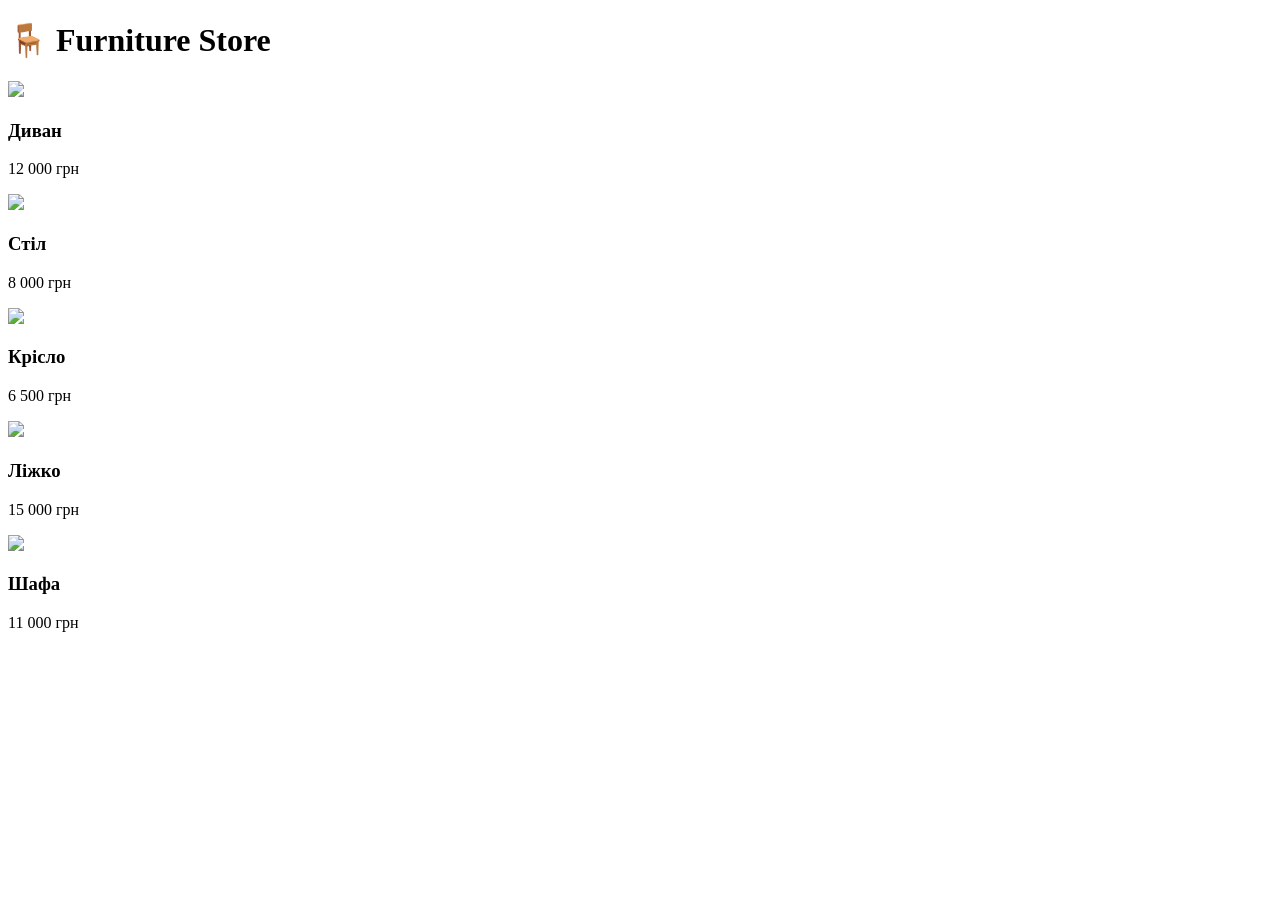
==== commit 26d259f7: "Update index.html" ====
--- a/index.html
+++ b/index.html
@@ -2,212 +2,54 @@
 <html lang="uk">
 <head>
 <meta charset="UTF-8">
-<meta name="viewport" content="width=device-width, initial-scale=1.0">
-<title>Luxury Furniture</title>
+<title>Furniture Store</title>
 
 <!-- mylead-verification: 1ecc87c2bb96da6e2efac3802207bd6c -->
 
-<!-- 🔥 Гарний шрифт -->
-<link href="https://fonts.googleapis.com/css2?family=Poppins:wght@300;500;700&display=swap" rel="stylesheet">
-
-<style>
-body {
-  margin:0;
-  font-family:'Poppins',sans-serif;
-  background:#f5f5f5;
-}
-
-/* HERO */
-.hero {
-  height:80vh;
-  background:url('https://images.unsplash.com/photo-1505693416388-ac5ce068fe85') center/cover;
-  display:flex;
-  align-items:center;
-  justify-content:center;
-  color:white;
-  text-align:center;
-}
-
-.hero h1 {
-  font-size:48px;
-  background:rgba(0,0,0,0.5);
-  padding:20px;
-  border-radius:10px;
-}
-
-/* HEADER */
-header {
-  background:#111;
-  color:white;
-  padding:15px;
-  display:flex;
-  justify-content:space-between;
-}
-
-header input {
-  padding:8px;
-}
-
-/* CATALOG */
-.catalog {
-  display:grid;
-  grid-template-columns:repeat(auto-fill,minmax(220px,1fr));
-  gap:20px;
-  padding:20px;
-}
-
-.card {
-  background:white;
-  border-radius:12px;
-  overflow:hidden;
-  transition:0.3s;
-  cursor:pointer;
-}
-
-.card:hover {
-  transform:translateY(-5px);
-  box-shadow:0 10px 20px rgba(0,0,0,0.2);
-}
-
-.card img {
-  width:100%;
-  height:180px;
-  object-fit:cover;
-}
-
-.card-content {
-  padding:15px;
-}
-
-.price {
-  color:#27ae60;
-  font-weight:bold;
-}
-
-/* PRODUCT PAGE */
-.product-page {
-  display:none;
-  padding:20px;
-}
-
-.product-page img {
-  max-width:400px;
-  border-radius:10px;
-}
-
-button {
-  padding:10px;
-  background:black;
-  color:white;
-  border:none;
-  cursor:pointer;
-  margin-top:10px;
-}
-
-.back {
-  cursor:pointer;
-  color:blue;
-}
-
-/* FOOTER */
-footer {
-  text-align:center;
-  padding:30px;
-  background:#111;
-  color:white;
-}
-</style>
+<link rel="stylesheet" href="style.css">
+<link href="https://fonts.googleapis.com/css2?family=Poppins&display=swap" rel="stylesheet">
 </head>
 
 <body>
 
-<!-- 🔥 ОБЛОЖКА -->
-<div class="hero">
-  <h1>Luxury Furniture Store</h1>
+<header>
+<h1>🪑 Furniture Store</h1>
+</header>
+
+<div class="catalog">
+
+<div class="card" onclick="openProduct('sofa')">
+<img src="img/sofa.jpg">
+<h3>Диван</h3>
+<p>12 000 грн</p>
 </div>
 
-<header>
-<h2>🪑 Магазин меблів</h2>
-<input type="text" placeholder="Пошук..." oninput="search(this.value)">
-</header>
-
-<!-- КАТАЛОГ -->
-<div class="catalog" id="catalog"></div>
-
-<!-- СТОРІНКА ТОВАРУ -->
-<div class="product-page" id="productPage">
-<span class="back" onclick="goBack()">⬅ Назад</span>
-
-<h2 id="pTitle"></h2>
-<img id="pImg">
-<p id="pDesc"></p>
-<h3 id="pPrice"></h3>
-
-<button onclick="buy()">Купити</button>
+<div class="card" onclick="openProduct('table')">
+<img src="img/table.jpg">
+<h3>Стіл</h3>
+<p>8 000 грн</p>
 </div>
 
-<footer>
-<p>Засновник: Сергій</p>
-<a href="https://t.me/aasdd130" target="_blank">📩 Telegram</a>
-</footer>
+<div class="card" onclick="openProduct('chair')">
+<img src="img/chair.jpg">
+<h3>Крісло</h3>
+<p>6 500 грн</p>
+</div>
 
-<script>
-let currentProduct = null;
+<div class="card" onclick="openProduct('bed')">
+<img src="img/bed.jpg">
+<h3>Ліжко</h3>
+<p>15 000 грн</p>
+</div>
 
-const products = [];
-const names = ["Диван","Стіл","Крісло","Ліжко","Шафа","Комод"];
+<div class="card" onclick="openProduct('wardrobe')">
+<img src="img/wardrobe.jpg">
+<h3>Шафа</h3>
+<p>11 000 грн</p>
+</div>
 
-for(let i=1;i<=30;i++){
-  let name = names[i%names.length];
-  products.push({
-    title:name+" "+i,
-    price:Math.floor(Math.random()*20000)+3000,
-    img:`https://source.unsplash.com/400x300/?modern,furniture,${i}`,
-    desc:"Стильний та якісний "+name+" для вашого інтер'єру."
-  });
-}
+</div>
 
-function render(list){
-  const catalog=document.getElementById("catalog");
-  catalog.innerHTML="";
-  list.forEach(p=>{
-    catalog.innerHTML+=`
-    <div class="card" onclick='openProduct(${JSON.stringify(p)})'>
-      <img src="${p.img}">
-      <div class="card-content">
-        <h4>${p.title}</h4>
-        <p class="price">${p.price} грн</p>
-      </div>
-    </div>`;
-  });
-}
-
-function openProduct(p){
-  currentProduct=p;
-  document.querySelector(".catalog").style.display="none";
-  document.getElementById("productPage").style.display="block";
-
-  pTitle.innerText=p.title;
-  pImg.src=p.img;
-  pDesc.innerText=p.desc;
-  pPrice.innerText=p.price+" грн";
-}
-
-function goBack(){
-  document.querySelector(".catalog").style.display="grid";
-  document.getElementById("productPage").style.display="none";
-}
-
-function buy(){
-  window.open(`https://t.me/aasdd130?text=Хочу купити ${currentProduct.title}`);
-}
-
-function search(text){
-  render(products.filter(p=>p.title.toLowerCase().includes(text.toLowerCase())));
-}
-
-render(products);
-</script>
-
+<script src="script.js"></script>
 </body>
 </html>
